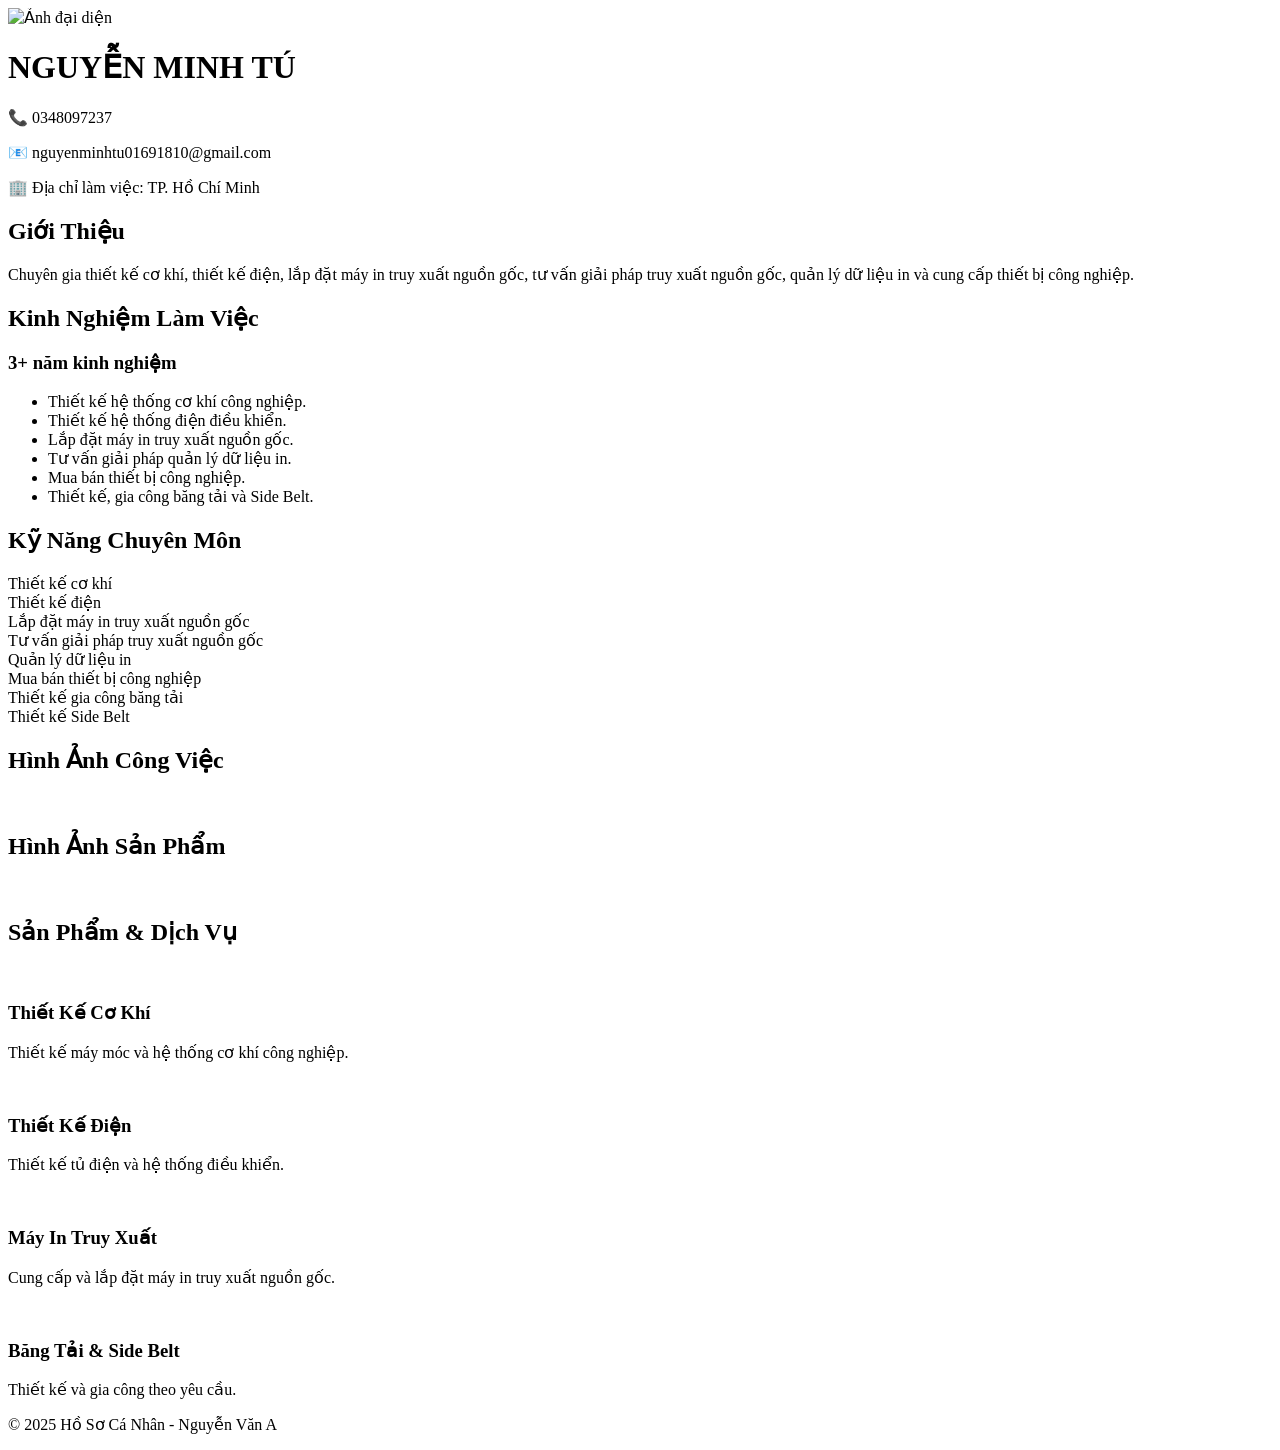
==== index.html.html @ 833d9fdc "Add files via upload" ====
<!DOCTYPE html>
<html lang="vi">
<head>
    <meta charset="UTF-8">
    <meta name="viewport" content="width=device-width, initial-scale=1.0">
    <title>Hồ Sơ Cá Nhân</title>
    <link rel="stylesheet" href="style.css">
</head>
<body>

    <!-- Header -->
    <header>
        <div class="profile">
            <img src="avatar.jpg" alt="Ảnh đại diện" class="avatar">

            <div class="info">
                <h1>NGUYỄN MINH TÚ</h1>
                <p>📞 0348097237</p>
                <p>📧 nguyenminhtu01691810@gmail.com</p>
                <p>🏢 Địa chỉ làm việc: TP. Hồ Chí Minh</p>
            </div>
        </div>
    </header>

    <!-- Giới thiệu -->
    <section class="section">
        <h2>Giới Thiệu</h2>
        <p>
            Chuyên gia thiết kế cơ khí, thiết kế điện, lắp đặt máy in truy xuất nguồn gốc,
            tư vấn giải pháp truy xuất nguồn gốc, quản lý dữ liệu in và cung cấp thiết bị công nghiệp.
        </p>
    </section>

    <!-- Kinh nghiệm -->
    <section class="section">
        <h2>Kinh Nghiệm Làm Việc</h2>

        <div class="card">
            <h3>3+ năm kinh nghiệm</h3>
            <ul>
                <li>Thiết kế hệ thống cơ khí công nghiệp.</li>
                <li>Thiết kế hệ thống điện điều khiển.</li>
                <li>Lắp đặt máy in truy xuất nguồn gốc.</li>
                <li>Tư vấn giải pháp quản lý dữ liệu in.</li>
                <li>Mua bán thiết bị công nghiệp.</li>
                <li>Thiết kế, gia công băng tải và Side Belt.</li>
            </ul>
        </div>
    </section>

    <!-- Kỹ năng -->
    <section class="section">
        <h2>Kỹ Năng Chuyên Môn</h2>

        <div class="skills">
            <div class="skill">Thiết kế cơ khí</div>
            <div class="skill">Thiết kế điện</div>
            <div class="skill">Lắp đặt máy in truy xuất nguồn gốc</div>
            <div class="skill">Tư vấn giải pháp truy xuất nguồn gốc</div>
            <div class="skill">Quản lý dữ liệu in</div>
            <div class="skill">Mua bán thiết bị công nghiệp</div>
            <div class="skill">Thiết kế gia công băng tải</div>
            <div class="skill">Thiết kế Side Belt</div>
        </div>
    </section>

    <!-- Hình ảnh công việc -->
    <section class="section">
        <h2>Hình Ảnh Công Việc</h2>

        <div class="gallery">
            <img src="work1.jpg" alt="">
            <img src="work2.jpg" alt="">
            <img src="work3.jpg" alt="">
            <img src="work4.jpg" alt="">
        </div>
    </section>

    <!-- Hình ảnh sản phẩm -->
    <section class="section">
        <h2>Hình Ảnh Sản Phẩm</h2>

        <div class="gallery">
            <img src="product1.jpg" alt="">
            <img src="product2.jpg" alt="">
            <img src="product3.jpg" alt="">
            <img src="product4.jpg" alt="">
        </div>
    </section>

    <!-- Dịch vụ -->
    <section class="section">
        <h2>Sản Phẩm & Dịch Vụ</h2>

        <div class="service-container">

            <div class="service-card">
                <img src="service1.jpg" alt="">
                <h3>Thiết Kế Cơ Khí</h3>
                <p>Thiết kế máy móc và hệ thống cơ khí công nghiệp.</p>
            </div>

            <div class="service-card">
                <img src="service2.jpg" alt="">
                <h3>Thiết Kế Điện</h3>
                <p>Thiết kế tủ điện và hệ thống điều khiển.</p>
            </div>

            <div class="service-card">
                <img src="service3.jpg" alt="">
                <h3>Máy In Truy Xuất</h3>
                <p>Cung cấp và lắp đặt máy in truy xuất nguồn gốc.</p>
            </div>

            <div class="service-card">
                <img src="service4.jpg" alt="">
                <h3>Băng Tải & Side Belt</h3>
                <p>Thiết kế và gia công theo yêu cầu.</p>
            </div>

        </div>
    </section>

    <!-- Footer -->
    <footer>
        <p>© 2025 Hồ Sơ Cá Nhân - Nguyễn Văn A</p>
    </footer>

</body>
</html>
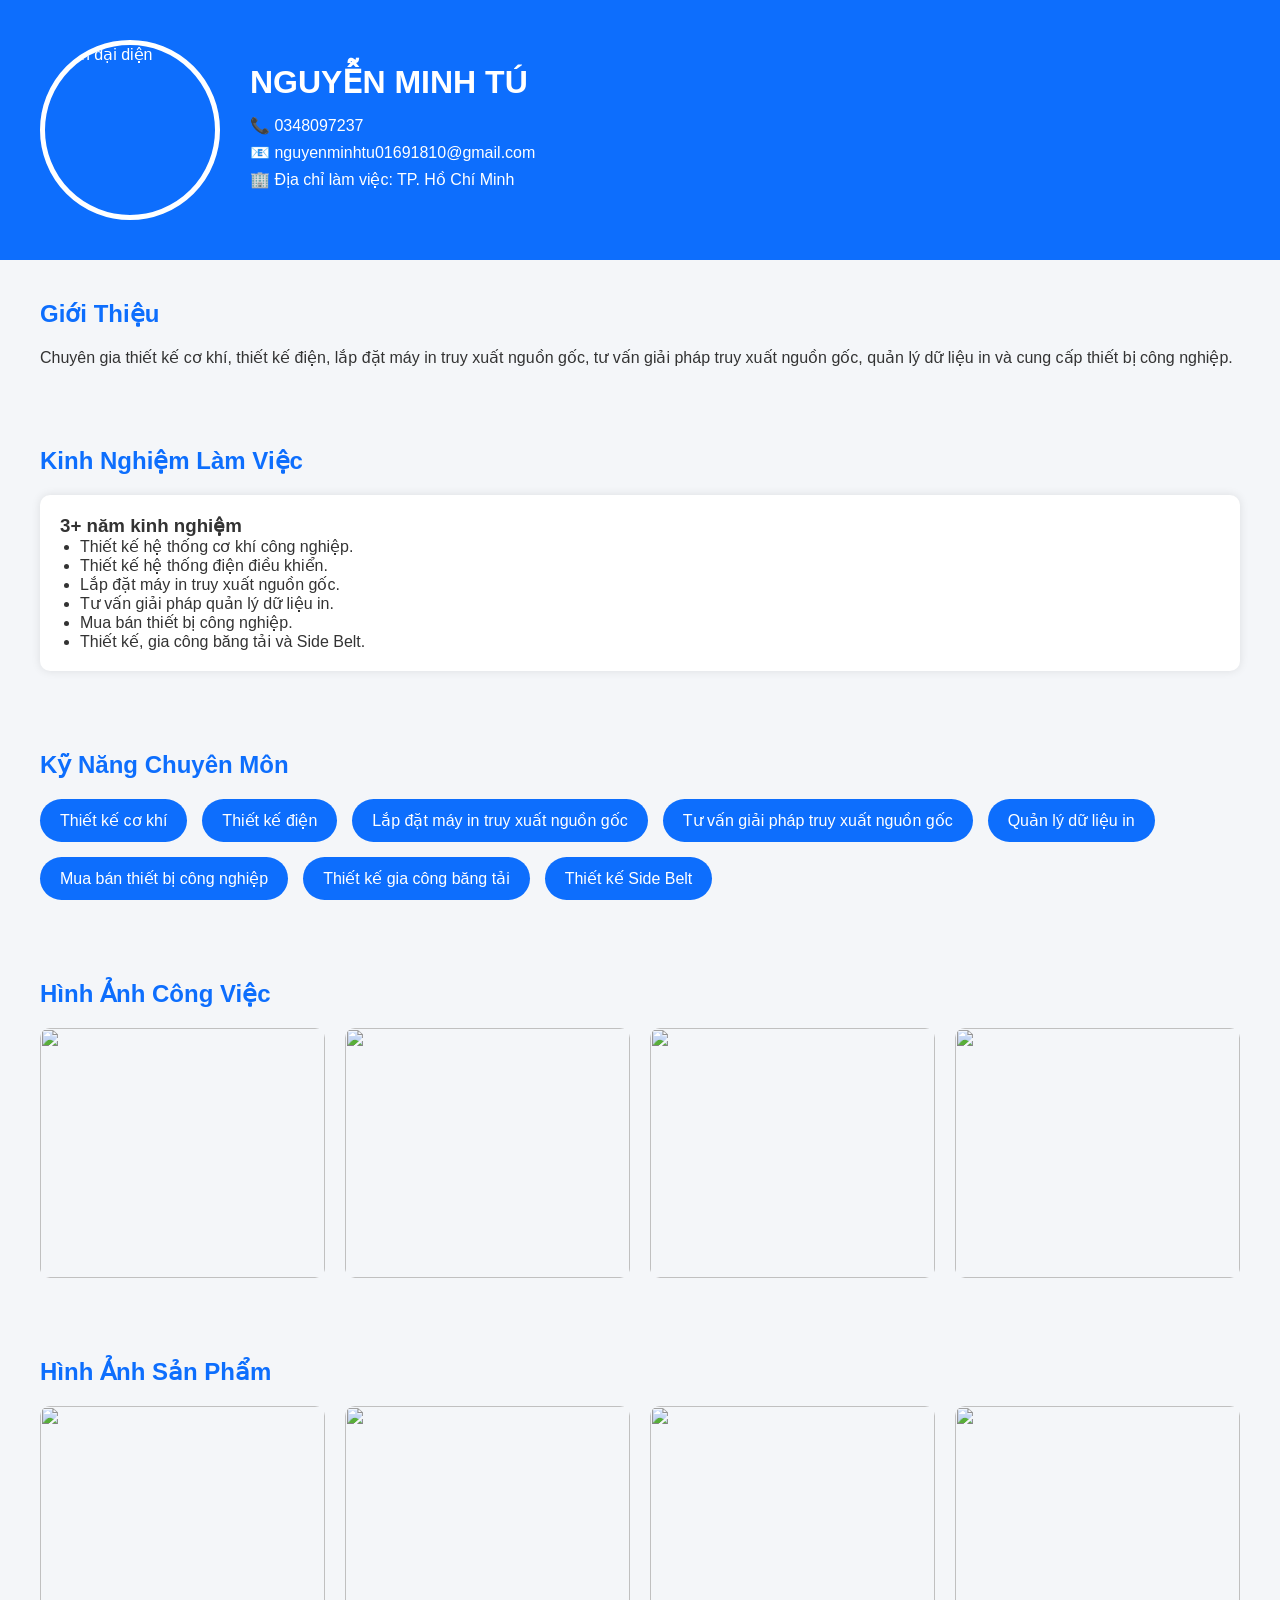
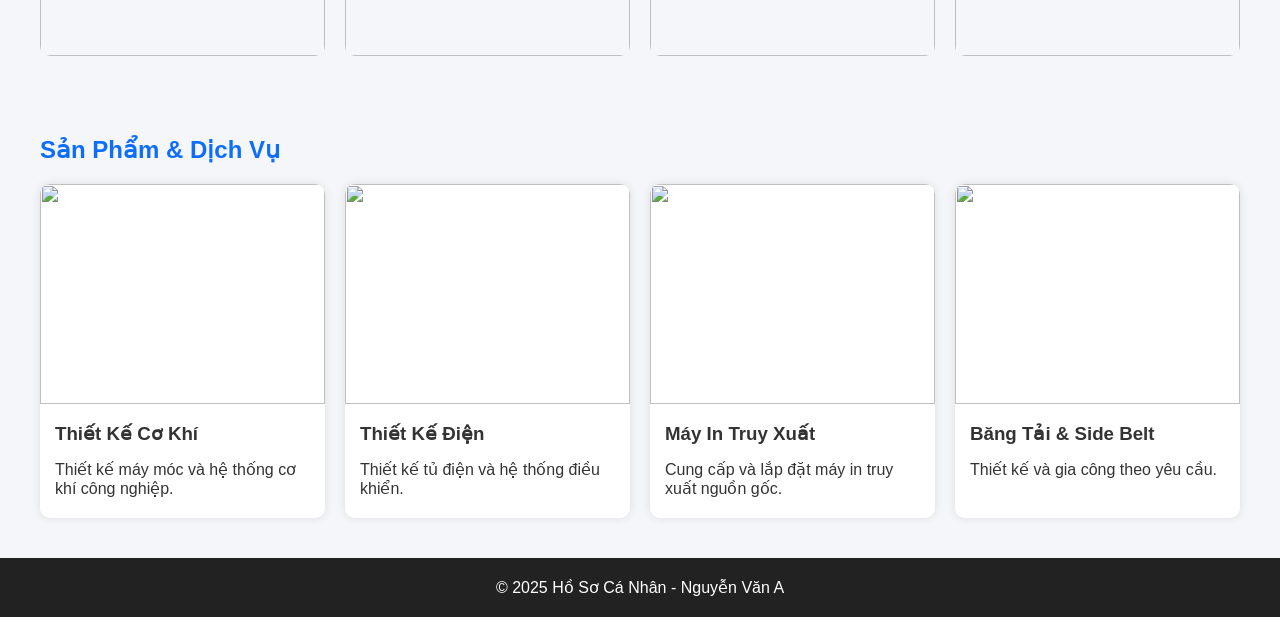
==== commit b77d65f2: "Add files via upload" ====
--- a/index.html.html
+++ b/index.html.html
@@ -11,7 +11,7 @@
     <!-- Header -->
     <header>
         <div class="profile">
-            <img src="avatar.jpg" alt="Ảnh đại diện" class="avatar">
+            <img src="images/avatar.jpg" alt="Ảnh đại diện" class="avatar">
 
             <div class="info">
                 <h1>NGUYỄN MINH TÚ</h1>
--- a/style.css
+++ b/style.css
@@ -0,0 +1,146 @@
+*{
+    margin:0;
+    padding:0;
+    box-sizing:border-box;
+    font-family:Arial, sans-serif;
+}
+
+body{
+    background:#f4f6f9;
+    color:#333;
+}
+
+header{
+    background:#0d6efd;
+    color:white;
+    padding:40px;
+}
+
+.profile{
+    display:flex;
+    align-items:center;
+    gap:30px;
+}
+
+.avatar{
+    width:180px;
+    height:180px;
+    border-radius:50%;
+    border:5px solid white;
+    object-fit:cover;
+}
+
+.info h1{
+    margin-bottom:15px;
+}
+
+.info p{
+    margin:8px 0;
+}
+
+.section{
+    padding:40px;
+}
+
+.section h2{
+    margin-bottom:20px;
+    color:#0d6efd;
+}
+
+.card{
+    background:white;
+    padding:20px;
+    border-radius:10px;
+    box-shadow:0 0 10px rgba(0,0,0,0.1);
+}
+
+.card ul{
+    margin-left:20px;
+}
+
+.skills{
+    display:flex;
+    flex-wrap:wrap;
+    gap:15px;
+}
+
+.skill{
+    background:#0d6efd;
+    color:white;
+    padding:12px 20px;
+    border-radius:30px;
+}
+
+.gallery{
+    display:grid;
+    grid-template-columns:repeat(auto-fit,minmax(250px,1fr));
+    gap:20px;
+}
+
+.gallery img{
+    width:100%;
+    height:250px;
+    object-fit:cover;
+    border-radius:10px;
+    transition:0.3s;
+}
+
+.gallery img:hover{
+    transform:scale(1.05);
+}
+
+.service-container{
+    display:grid;
+    grid-template-columns:repeat(auto-fit,minmax(250px,1fr));
+    gap:20px;
+}
+
+.service-card{
+    background:white;
+    border-radius:10px;
+    overflow:hidden;
+    box-shadow:0 0 10px rgba(0,0,0,0.1);
+}
+
+.service-card img{
+    width:100%;
+    height:220px;
+    object-fit:cover;
+}
+
+.service-card h3{
+    padding:15px;
+}
+
+.service-card p{
+    padding:0 15px 20px;
+}
+
+footer{
+    background:#222;
+    color:white;
+    text-align:center;
+    padding:20px;
+}
+Cấu trúc thư mục trong VS Code
+Profile-CaNhan/
+│
+├── index.html
+├── style.css
+│
+├── avatar.jpg
+│
+├── work1.jpg
+├── work2.jpg
+├── work3.jpg
+├── work4.jpg
+│
+├── product1.jpg
+├── product2.jpg
+├── product3.jpg
+├── product4.jpg
+│
+├── service1.jpg
+├── service2.jpg
+├── service3.jpg
+└── service4.jpg
